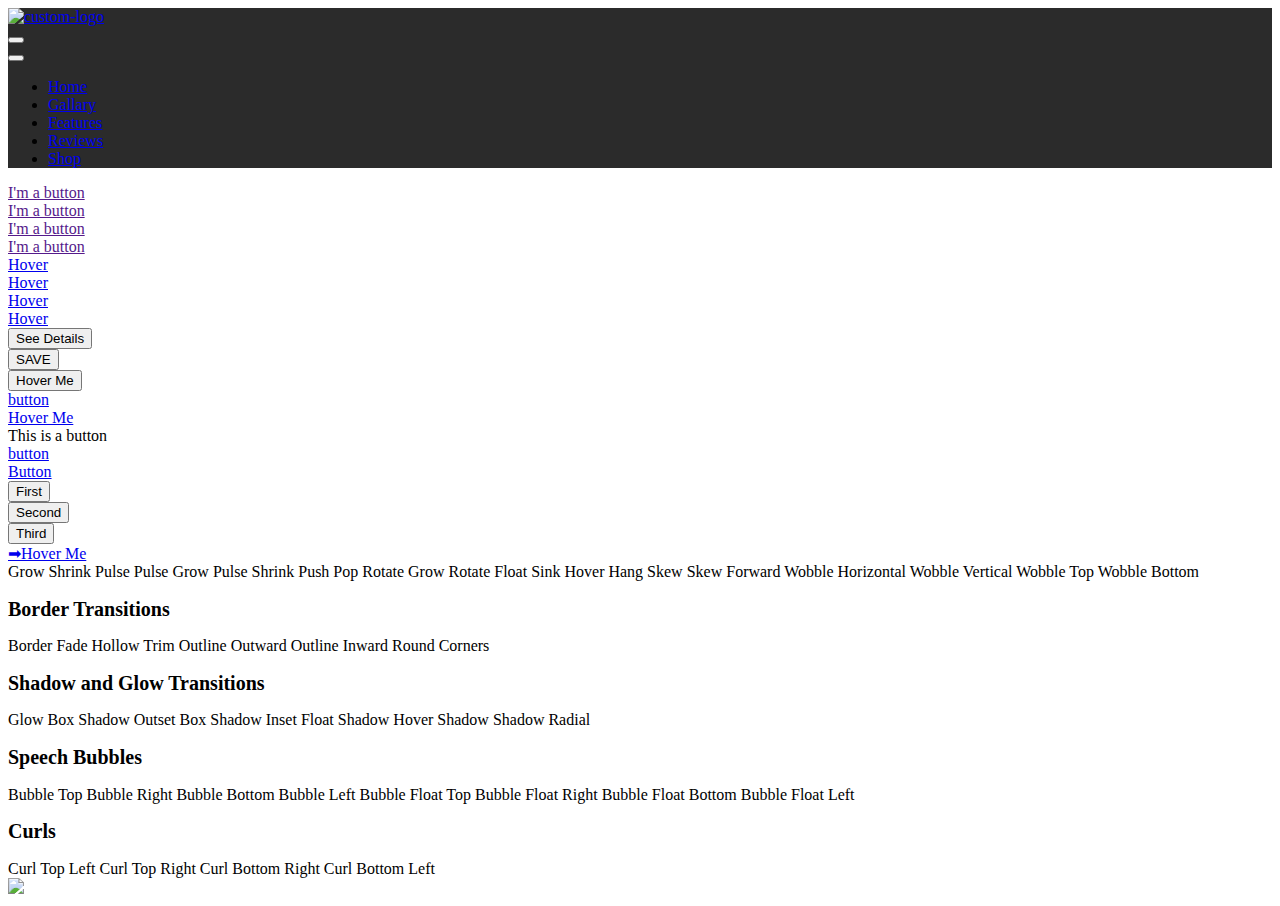
==== button-animations.html @ e6af72fd "Initial Commit" ====
<!DOCTYPE html>
<html lang="en" dir="ltr">
   <head>
      <meta charset="utf-8">
      <meta http-equiv="X-UA-Compatible" content="IE=edge">
      <title>jevelin - Home</title>
      <meta name="description" content="">
      <meta name="viewport" content="width=device-width, initial-scale=1.0, maximum-scale=1.0, user-scalable=no" />
      <meta http-equiv="x-ua-compatible" content="IE=10">
      <link rel="stylesheet" href="css/bootstrap.min.css">
      <link rel="stylesheet" href="css/bootstrap_limitless.min.css">
      <link rel="stylesheet" href="css/layout.min.css">
      <link rel="stylesheet" href="css/components.min.css">
      <link rel="stylesheet" href="css/font/fontawesome/styles.min.css">
      <link href="css/owl.carousel.min.css" rel="stylesheet" type="text/css">
      <link href="css/owl.theme.default.css" rel="stylesheet" type="text/css">
      <link rel="stylesheet" href="css/font/icomoon/styles.css">
      <link rel="stylesheet" href="css/font/flaticons/flaticon.css">
      <link href="css/font/fonts/fonts.css" rel="stylesheet">
      <link rel="stylesheet" href="css/custom.css">
      <link href="https://fonts.googleapis.com/css2?family=Poppins:ital,wght@0,100;0,200;0,300;0,400;0,500;0,600;0,700;0,800;0,900;1,100;1,200;1,300;1,400;1,500;1,600;1,700;1,800;1,900&display=swap" rel="stylesheet">
      <!-- page animation section css start -->
      <link rel="stylesheet" href="css/animation.css">
      <link rel="stylesheet" href="css/normalize.min.css">
      <link rel='stylesheet' href='css/aos.css'>
      <!-- page animation section css end -->
      <script type="text/javascript" src="js/jquery.min.js"></script>
      <script type="text/javascript" src="js/blockui.min.js"></script>
      <script type="text/javascript" src="js/uniform.min.js"></script>
      <script type="text/javascript" src="js/app.js"></script>
      <script type="text/javascript" src="js/jquery.ui.min.js"></script>
      <script type="text/javascript" src="js/bootstrap.bundle.min.js"></script>
      <script type="text/javascript" src="js/jquery.mmenu.min.all.js"></script>
      <script type="text/javascript" src="js/validate.min.js"></script>
      <script type="text/javascript" src="js/bootstrap_multiselect.js"></script>
      <script type="text/javascript" src="js/select2.min.js"></script>
      <script type="text/javascript" src="js/navbar_multiple.js"></script>
      <script type="text/javascript" src="js/navbar_multiple_sticky.js"></script>
      <script type="text/javascript" src="js/owl.carousel.min.js"></script>
      <script src='js/bootstrap-datepicker.js'></script>      
      <link rel="stylesheet" href="css/w3.css">
      <link rel="stylesheet" href="css/button.css">
      <style>
         .navbar {
            background: #2b2b2b;
      }
      h2, h2 span {
        font-size: 20px;
      }
      </style>
   </head>
   <body id="body" class="home_full_bg bg-white">      
      <header class="custom-header" id="custom-header">
         <div class="navbar navbar-expand-lg navbar-sticky border-0 fixed-top">
            <div class="container position-relative">
               <div class="navbar-brand">
                  <a href="#" class="d-inline-block">
                  <img src="images/img/Jevelin_logo_light.png" alt="custom-logo">
                  </a>
               </div>
               <div class="d-lg-none">
                  <button type="button" class="navbar-toggler collapsed" data-toggle="collapse"
                     data-target="#navbar-navigation" aria-expanded="false">
                  <i class="flaticon-menu-1"></i>
                  </button>
               </div>
               <div class="navbar-collapse collapse" id="navbar-navigation">
                  <div class="d-lg-none d-lg-block jb_front_nav_close">
                     <button type="button" class="navbar-toggler collapsed jb_front_nav_close">
                     <i class="flaticon-menu-1"></i>
                     </button>
                  </div>
                  <ul
                     class="p-0 nav navbar-nav ml-sm-auto ml-xl-auto align-items-baseline align-items-md-baseline align-items-lg-center">
                     <li class="nav-item float-left"><a href="javascript:void(0)"
                        class="navbar-nav-link font-semibold position-relative text-white font-small text-green ">Home</a></li>
                     <li class="nav-item float-left"><a href="javascript:void(0)"
                        class="navbar-nav-link font-semibold position-relative  text-white font-small text-green ">Gallary </a></li>
                     <li class="nav-item float-left"><a href="javascript:void(0)"
                        class="navbar-nav-link font-semibold position-relative  text-white font-small text-green ">Features</a></li>
                     <li class="nav-item float-left"><a href="javascript:void(0)"
                        class="navbar-nav-link font-semibold position-relative  text-white font-small text-green ">Reviews</a></li>        
                        <li class="nav-item float-left">
                           <a href="javascript:void(0)"lass="navbar-nav-link font-semibold position-relative  text-white font-small text-green">
                              <span class="border-btn btn-radius text-black font-medium btn-blue pulse">Shop</span>
                           </a>
                        </li>             
                  </ul>
               </div>
            </div>
         </div>
      </header>
      <div class="main_page" id="dashboard-page">
         <!-- main content -->
         <div class="page-content section-spacer">
            <div class="content-wrapper">
              
               <div class="listed-all-classes section-spacer bg-white">
                  <div class="container">
                    <div class="row ">
                       <div class="col-md-6 text-center">
                        <a class="btn btn-border-2 ub-btn" href="">I'm a button</a>
                       </div>
                       <div class="col-md-6 text-center">
                        <a class="btn btn-border-3 ub-btn" href="">I'm a button</a>
                       </div>
                       <div class="col-md-6 text-center">
                        <a class="btn btn-border-4 ub-btn" href="">I'm a button</a>
                       </div>
                       <div class="col-md-6 text-center">
                        <a class="btn btn-border-5 ub-btn" href="">I'm a button</a>
                       </div>
                    </div>
                    <div class="row">
                      <div class="col-md-12">
                        <div class="container">
                           <div class="hover-box">
                             <div class="row">
                               <div class="col-sm-12 col-md-6">
                                 <a class="uc-btn dedcription-btn" href="#">
                                   <span class="name-descripeion">Hover</span>
                                 <div class="btn-icon">
                                  <i class="flaticon-pin-1"></i>             </div>
                                 </a>
                               </div>
                               <div class="col-sm-12 col-md-6">
                                 <a class=" uc-btn dedcription-btn" href="#">
                                   <span class="name-descripeion">Hover</span>
                                 <div class="btn-icon heart">
                                  <i class="flaticon-menu"></i> 
                                 </div>
                               </a>
                            </div>
                            <div class="col-sm-12 col-md-6">
                              <a class="uc-btn dedcription-btn" href="#">
                                <span class="name-descripeion">Hover</span>
                            <div class="btn-icon book">
                              <i class="flaticon-whatsapp-logo-variant"></i>           </div>
                           </a>
                          </div>
                          <div class="col-sm-12 col-md-6">
                            <a class="uc-btn dedcription-btn" href="#">
                              <span class="name-descripeion">Hover</span>
                              <div class="btn-icon brain">
                                <i class="flaticon-wall-clock"></i>            </div>
                            </a>
                          </div>
                             </div>
                           </div>
                         </div>
                      </div>
                    </div>
                    <div class="row my-5">
                       <div class="col-md-12">
                          <button class="btn btn-animat text-center mx-auto"><span>See Details</span></button>
                       </div>
                    </div>
                    <div class="row my-5">
                      <div class="col-md-6 text-center">
                        <button type="submit" class="finbyz-button btn-form-submit text-center mx-auto">
                          SAVE
                        </button>
                      </div>
                      <div class="col-md-6 text-center">
                        <button class="hover-pluse-btn">Hover Me</button>
                      </div>
                      <div class="col-md-6 text-center">
                        <a href="#" class="btn btn-lg bg-fill"><span>button</span></a>
                      </div>
                      <div class="col-md-12 text-center">
                        <a href="#" class="lines-hover hover mx-auto"> 
                          <span class="hover-line hover-line-top"></span>
                          <span class="hover-line hover-line-right"></span>
                          <span class="hover-line hover-line-bottom"></span>
                          <span class="hover-line hover-line-left"></span>
                          Hover Me 
                        </a>
                      </div>
                      <div class="col-md-6 text-center">
                        <a class="bracketbtn">This is a button</a>
                      </div>
                      <div class="col-md-6 text-center">
                        <a href="#" class="btn btn-lg btn-bg-animate"><span>button</span></a>
                      </div>
                      <div class="col-md-12 text-center my-5">
                        <div class="row justify-content-center">
                          <div class="col-md-3">
                            <a href="#" class="border-merge"><span></span>Button</a>
                          </div>
                        </div>
                      </div>
                      <div class="col-md-12 text-center my-5">
                        <div class="row justify-content-center">
                          <div class="col-md-4">
                            <button class="box first">
                              First 
                            </button>
                          </div>
                          <div class="col-md-4">
                            <button class="box first second">
                              Second
                            </button>
                          </div>
                          <div class="col-md-4">
                            <button class="box third">
                              Third
                            </button>
                          </div>
                        </div>
                      </div>
                      <div class="col-md-12 text-center my-5">
                        <div class="row justify-content-center">
                          <div class="col-md-6">
                            <a href="#" class="button-with-arrow">
                              <span>&#10145;</span>Hover Me
                            </a>
                          </div>
                           <div class="col-md-12">
                            <div class="inner-content my-5">
                              <a rel="grow" class="button grow">Grow</a>
                              <a rel="shrink" class="button shrink">Shrink</a>
                              <a rel="pulse" class="button pulse">Pulse</a>
                              <a rel="pulse-grow" class="button pulse-grow">Pulse Grow</a>
                              <a rel="pulse-shrink" class="button pulse-shrink">Pulse Shrink</a>
                              <a rel="push" class="button push">Push</a>
                              <a rel="pop" class="button pop">Pop</a>
                              <a rel="rotate" class="button rotate">Rotate</a>
                              <a rel="grow-rotate" class="button grow-rotate">Grow Rotate</a>
                              <a rel="float" class="button float">Float</a>
                              <a rel="sink" class="button sink">Sink</a>
                              <a rel="hover" class="button hover">Hover</a>
                              <a rel="hang" class="button hang">Hang</a>
                              <a rel="skew" class="button skew">Skew</a>
                              <a rel="skew-forward" class="button skew-forward">Skew Forward</a>
                              <a rel="wobble-horizontal" class="button wobble-horizontal">Wobble Horizontal</a>
                              <a rel="wobble-vertical" class="button wobble-vertical">Wobble Vertical</a>
                              <a rel="wobble-top" class="button wobble-top">Wobble Top</a>
                              <a rel="wobble-bottom" class="button wobble-bottom">Wobble Bottom</a>
                            </div>
                            
                      
                          <div class="inner-content my-5">
                            <h2 class="my-2">Border Transitions</h2>                      
                            <a rel="border-fade" class="button border-fade">Border Fade</a>
                            <a rel="hollow" class="button hollow">Hollow</a>
                            <a rel="trim" class="button trim">Trim</a>
                            <a rel="outline-outward" class="button outline-outward">Outline Outward</a>
                            <a rel="outline-inward" class="button outline-inward">Outline Inward</a>
                            <a rel="round-corners" class="button round-corners">Round Corners</a>
                          </div>

                            
                          <div class="inner-content my-5">
                            <h2 class="my-2">Shadow and Glow Transitions</h2>
                      
                            <a rel="glow" class="button glow">Glow</a>
                            <a rel="box-shadow-outset" class="button box-shadow-outset">Box Shadow Outset</a>
                            <a rel="box-shadow-inset" class="button box-shadow-inset">Box Shadow Inset</a>
                            <a rel="float-shadow" class="button float-shadow">Float Shadow</a>
                            <a rel="hover-shadow" class="button hover-shadow">Hover Shadow</a>
                            <a rel="shadow-radial" class="button shadow-radial">Shadow Radial</a>
                          </div>
                      
                           
                          <div class="innner-content my-5">
                            <h2 class="my-2">Speech Bubbles</h2>
                            
                            <a rel="bubble-top" class="button bubble-top">Bubble Top</a>
                            <a rel="bubble-right" class="button bubble-right">Bubble Right</a>
                            <a rel="bubble-bottom" class="button bubble-bottom">Bubble Bottom</a>
                            <a rel="bubble-left" class="button bubble-left">Bubble Left</a>
                            <a rel="bubble-float-top" class="button bubble-float-top">Bubble Float Top</a>
                            <a rel="bubble-float-right" class="button bubble-float-right">Bubble Float Right</a>
                            <a rel="bubble-float-bottom" class="button bubble-float-bottom">Bubble Float Bottom</a>
                            <a rel="bubble-float-left" class="button bubble-float-left">Bubble Float Left</a>
                          </div>
                      
                      
                          <div class="inner-content my-5">
                            <h2 class="my-2">Curls</h2>
                      
                            <a rel="curl-top-left" class="button curl-top-left">Curl Top Left</a>
                            <a rel="curl-top-right" class="button curl-top-right">Curl Top Right</a>
                            <a rel="curl-bottom-right" class="button curl-bottom-right">Curl Bottom Right</a>
                            <a rel="curl-bottom-left" class="button curl-bottom-left">Curl Bottom Left</a>
                          </div>

                            
                      
                      
                        
                          </div>
                        </div>
                      </div>
                   </div>
                   </div>
               </div>



               </div>
            </div>
         </div>
         <!-- main content -->
      </div>
      <!-- footer section -->
      <div class="custom-footer text-center text-md-left text-lg-left bg-black">
         <div class="footer-copyright pt-3 pb-2 my-4">
            <div class="container">
               <div class="block-content text-center">
                  <div class="footer-logo">
                     <img src="images/img/Jevelin_logo_light.png">
                  </div>
                
                  
               </div>
            </div>
         </div>
      </div>
      <div class="cursor"></div>
      <!-- footer section -->
      <script src='js/cursor.js'></script>
      <script type="text/javascript" src="js/custom.js"></script>
      <!-- page animation section js start -->
      <script type="text/javascript" src="js/animation.js"></script>
      <!-- page animation section js end -->
      <script>
         $('#home-slider').owlCarousel( {
         		loop: true,
         		center: true,
         		items: 1,
         		autoplay: true,
         		dots:true,
             nav:true,
         		autoplayTimeout: 4000,
         		smartSpeed: 450,
           	navText: ['<i class="fa fa-angle-left"></i>','<i class="fa fa-angle-right"></i>'],
         		responsive: {
         			0: {
         				items: 1
         			},
         			768: {
         				items: 1
         			},
         			1170: {
         				items: 1
         			}
         		}
         	});
            AOS.init({
            duration: 1200,
            })
            $('#products').owlCarousel( {
         		loop: true,
         		center: true,
         		items: 3,
         		margin: 30,
         		autoplay: true,
         		dots:true,
             nav:true,
         		autoplayTimeout: 3000,
         		smartSpeed: 450,
           	navText: ['<i class="fa fa-angle-left"></i>','<i class="fa fa-angle-right"></i>'],
         		responsive: {
         			0: {
         				items: 1
         			},
         			768: {
         				items: 2
         			},
         			1170: {
         				items: 3
         			}
         		}
         	});
            
      </script>
      <script>
         // poster frame click event
$(document).on('click','.js-videoPoster',function(ev) {
  ev.preventDefault();
  var $poster = $(this);
  var $wrapper = $poster.closest('.js-videoWrapper');
  videoPlay($wrapper);
});

// play the targeted video (and hide the poster frame)
function videoPlay($wrapper) {
  var $iframe = $wrapper.find('.js-videoIframe');
  var src = $iframe.data('src');
  // hide poster
  $wrapper.addClass('videoWrapperActive');
  // add iframe src in, starting the video
  $iframe.attr('src',src);
}

// stop the targeted/all videos (and re-instate the poster frames)
function videoStop($wrapper) {
  // if we're stopping all videos on page
  if (!$wrapper) {
    var $wrapper = $('.js-videoWrapper');
    var $iframe = $('.js-videoIframe');
  // if we're stopping a particular video
  } else {
    var $iframe = $wrapper.find('.js-videoIframe');
  }
  // reveal poster
  $wrapper.removeClass('videoWrapperActive');
  // remove youtube link, stopping the video from playing in the background
  $iframe.attr('src','');
}
      </script>
   </body>
</html>
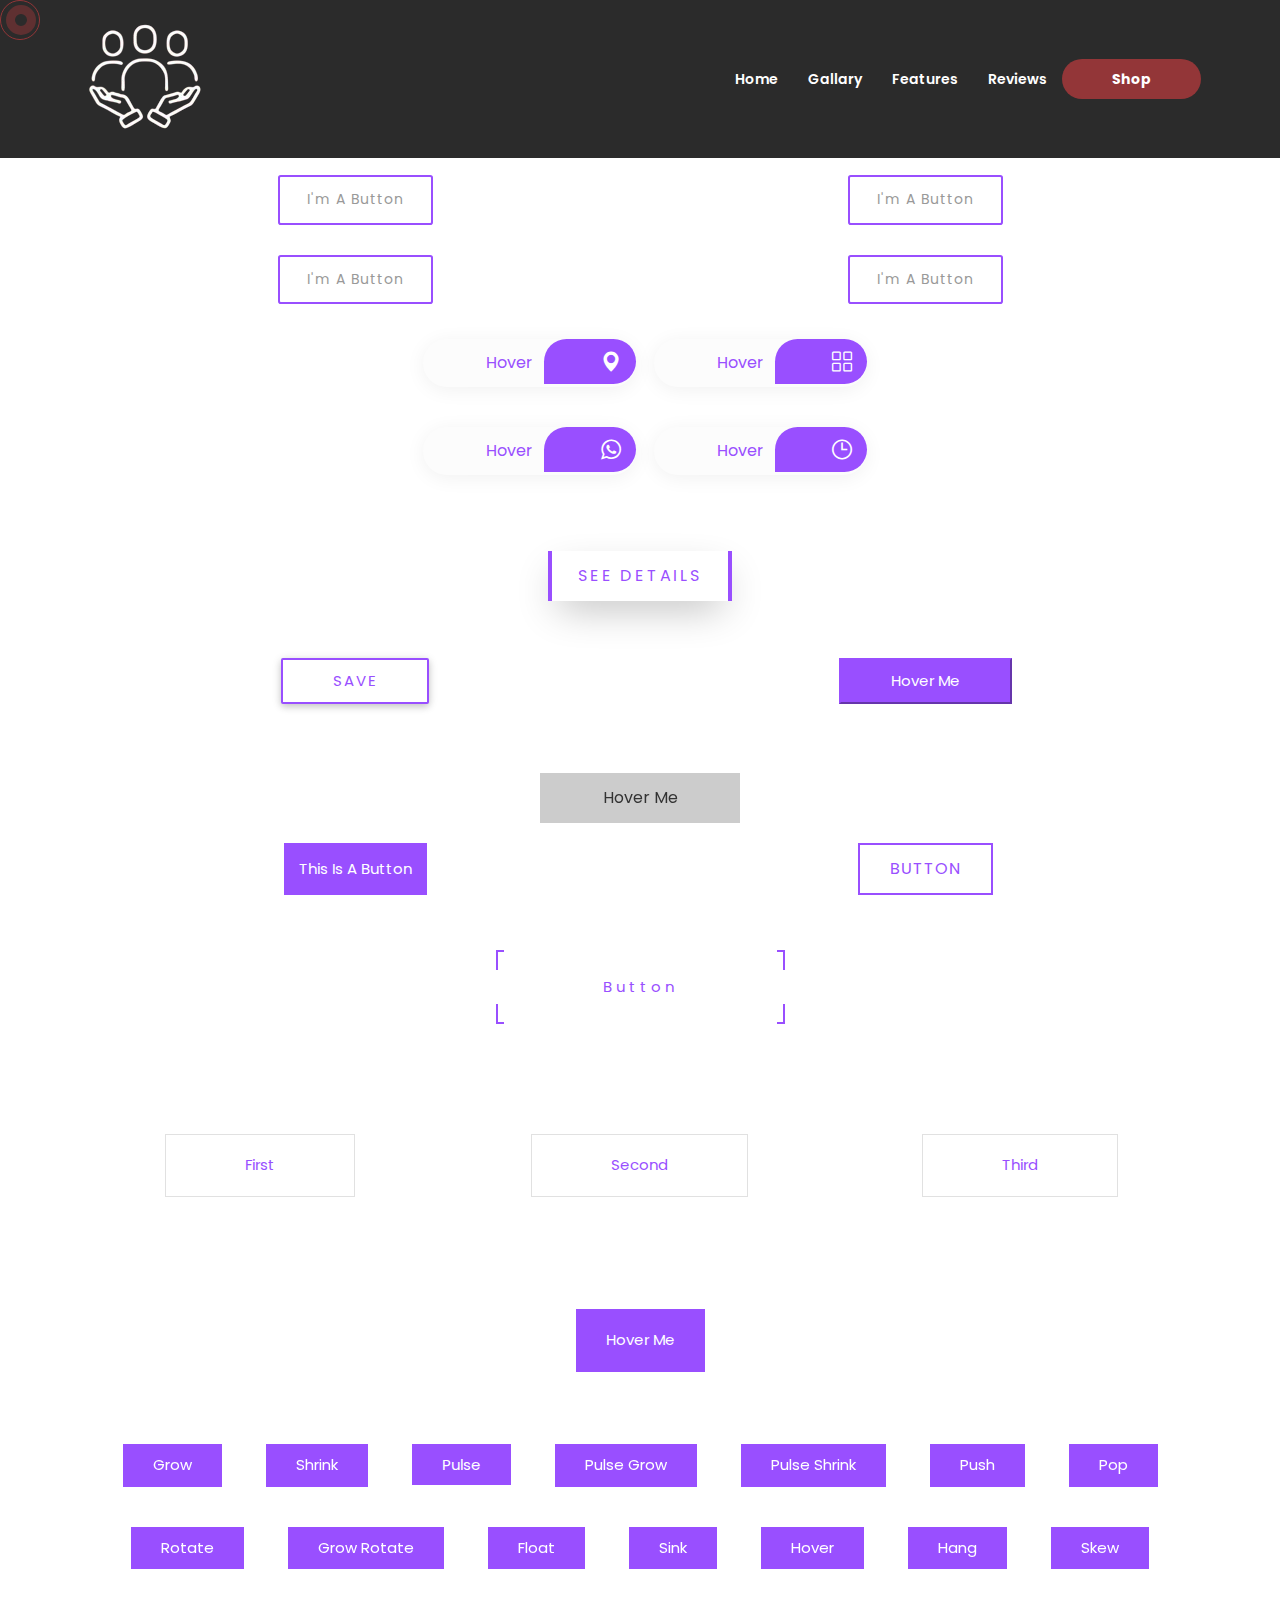
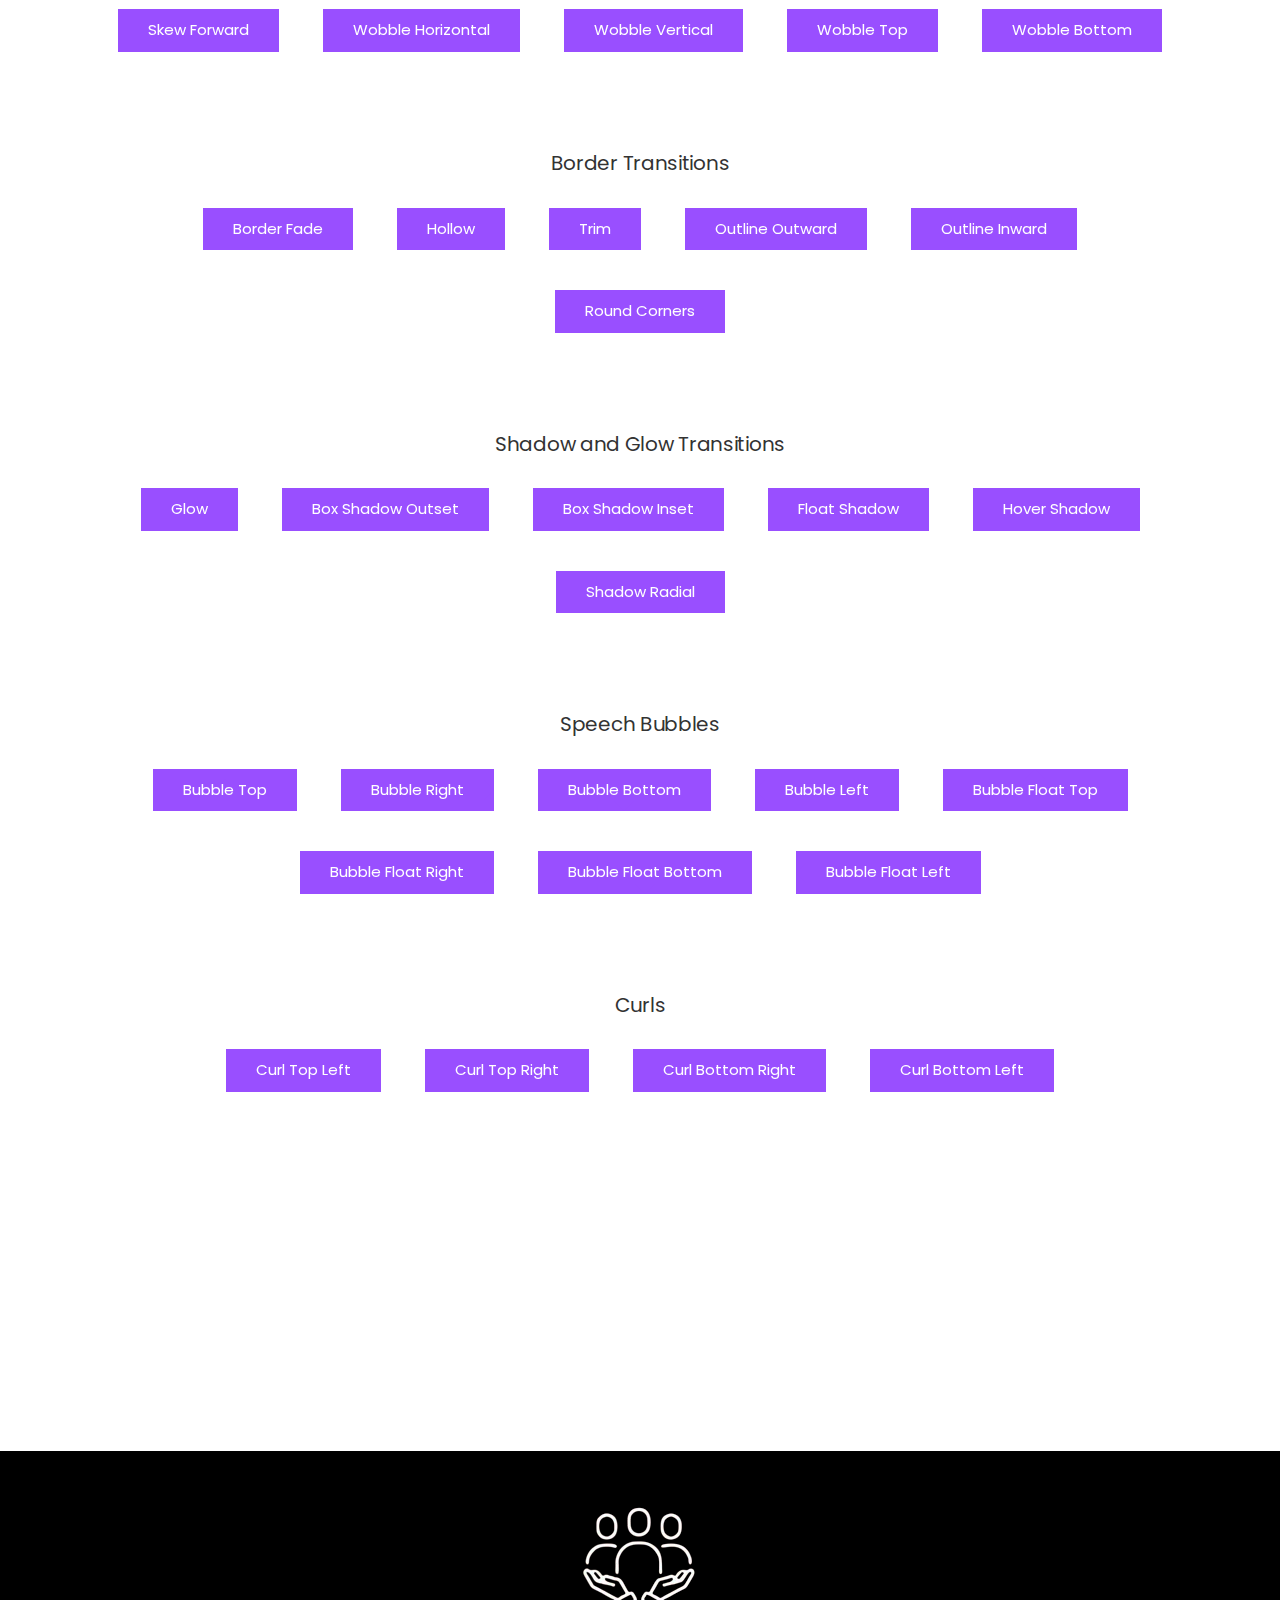
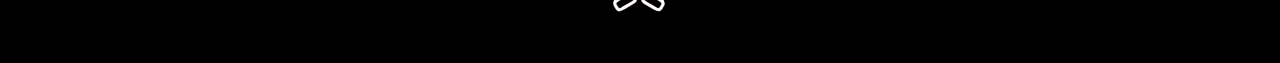
==== commit d9eb4e96: "Review Added, Logo Size Increased" ====
--- a/button-animations.html
+++ b/button-animations.html
@@ -334,7 +334,7 @@
              nav:true,
          		autoplayTimeout: 4000,
          		smartSpeed: 450,
-           	navText: ['<i class="fa fa-angle-left"></i>','<i class="fa fa-angle-right"></i>'],
+           	navText: ['<i class="fa fa-angle-left i-marun"></i>','<i class="fa fa-angle-right i-marun"></i>'],
          		responsive: {
          			0: {
          				items: 1
@@ -360,7 +360,7 @@
              nav:true,
          		autoplayTimeout: 3000,
          		smartSpeed: 450,
-           	navText: ['<i class="fa fa-angle-left"></i>','<i class="fa fa-angle-right"></i>'],
+           	navText: ['<i class="fa fa-angle-left i-marun"></i>','<i class="fa fa-angle-right i-marun"></i>'],
          		responsive: {
          			0: {
          				items: 1
--- a/css/layout.min.css
+++ b/css/layout.min.css
@@ -0,0 +1 @@
+html{display:-ms-flexbox;display:flex;-ms-flex-direction:column;flex-direction:column}body{min-height:100vh;display:-ms-flexbox;display:flex;-ms-flex-direction:column;flex-direction:column;-ms-flex:1;flex:1}.page-content{display:-ms-flexbox;display:flex;-ms-flex-positive:1;flex-grow:1}.content-wrapper{display:-ms-flexbox;display:flex;-ms-flex-direction:column;flex-direction:column;-ms-flex:1;flex:1;overflow:auto}.content{padding:1.25rem 1.25rem;-ms-flex-positive:1;flex-grow:1}.content::after{display:block;clear:both;content:""}.page-title{padding:2rem 0;position:relative}.page-title small{display:inline-block;margin-left:.625rem}.page-title small:before{content:'/';margin-right:.875rem}.page-title small.d-block{margin-left:0}.page-title small.d-block:before{content:none}.page-title .breadcrumb,.page-title small.d-block{margin-left:1.875rem}.page-title h1,.page-title h2,.page-title h3,.page-title h4,.page-title h5,.page-title h6{margin:0}.page-header-content{position:relative;padding:0 1.25rem}.page-header-content[class*=border-bottom-]+.breadcrumb-line{border-top:0}.page-header-light{background-color:#fff;border-bottom:1px solid #ddd}.page-header-light.has-cover{background:url(../../../../../../global_assets/images/backgrounds/seamless.png)}.page-header-dark{background-color:#273246;color:#fff;margin-bottom:1.25rem}.page-header-dark .page-header-content .breadcrumb>li+li:before,.page-header-dark .page-header-content .breadcrumb>li>a,.page-header-dark>.breadcrumb>li+li:before,.page-header-dark>.breadcrumb>li>a{color:rgba(255,255,255,.9)}.page-header-dark .page-header-content .breadcrumb>li>a:focus,.page-header-dark .page-header-content .breadcrumb>li>a:hover,.page-header-dark>.breadcrumb>li>a:focus,.page-header-dark>.breadcrumb>li>a:hover{color:#fff;opacity:1}.page-header-dark .page-header-content .breadcrumb>.active,.page-header-dark>.breadcrumb>.active{color:rgba(255,255,255,.5)}.page-header-dark.has-cover{background:url(../../../../../../global_assets/images/login_cover.jpg);background-size:cover}.sidebar{-ms-flex:0 0 auto;flex:0 0 auto;width:16.875rem;z-index:1040}.sidebar:not(.sidebar-component){position:fixed;top:0;bottom:0;box-sizing:content-box;transition:all ease-in-out .15s}@media screen and (prefers-reduced-motion:reduce){.sidebar:not(.sidebar-component){transition:none}}.sidebar-main,.sidebar-main .sidebar-content,.sidebar-secondary,.sidebar-secondary .sidebar-content{left:-18.5625rem}.sidebar-right,.sidebar-right .sidebar-content{right:-18.5625rem}.sidebar.sidebar-fullscreen{width:100%}.sidebar:not(.sidebar-component) .sidebar-content{position:fixed;top:3.12503rem;bottom:0;width:inherit;overflow-y:scroll;-webkit-overflow-scrolling:touch;transition:left ease-in-out .15s,right ease-in-out .15s}@media screen and (prefers-reduced-motion:reduce){.sidebar:not(.sidebar-component) .sidebar-content{transition:none}}.navbar-lg:first-child~.page-content .sidebar:not(.sidebar-component) .sidebar-content{top:3.37503rem}.navbar-sm:first-child~.page-content .sidebar:not(.sidebar-component) .sidebar-content{top:2.87503rem}.sidebar-mobile-main .sidebar-main{box-shadow:.25rem 0 1rem rgba(0,0,0,.35)}.sidebar-mobile-main .sidebar-main,.sidebar-mobile-main .sidebar-main .sidebar-content{left:0}.sidebar-mobile-secondary .sidebar-secondary{box-shadow:.25rem 0 1rem rgba(0,0,0,.35)}.sidebar-mobile-secondary .sidebar-secondary,.sidebar-mobile-secondary .sidebar-secondary .sidebar-content{left:0}.sidebar-mobile-right .sidebar-right{display:block;box-shadow:-.25rem 0 1rem rgba(0,0,0,.35)}.sidebar-mobile-right .sidebar-right,.sidebar-mobile-right .sidebar-right .sidebar-content{right:0}.sidebar-mobile-component .sidebar-component{display:block}.nav-sidebar{-ms-flex-direction:column;flex-direction:column}.nav-sidebar .nav-item:not(.nav-item-header):first-child{padding-top:.5rem}.nav-sidebar .nav-item:not(.nav-item-header):last-child{padding-bottom:.5rem}.nav-sidebar .nav-item:not(.nav-item-divider){margin-bottom:1px}.nav-sidebar .nav-item:not(.nav-item-divider):last-child{margin-bottom:0}.nav-sidebar>.nav-item>.nav-link{font-weight:500}.nav-sidebar .nav-link{position:relative;display:-ms-flexbox;display:flex;-ms-flex-align:start;align-items:flex-start;padding:.75rem 1.25rem;transition:background-color ease-in-out .15s,color ease-in-out .15s}@media screen and (prefers-reduced-motion:reduce){.nav-sidebar .nav-link{transition:none}}.nav-sidebar .nav-link i{margin-right:1.25rem;margin-top:.12502rem;margin-bottom:.12502rem;top:0}.nav-sidebar .nav-link .badge{transition:background-color ease-in-out .15s,border-color ease-in-out .15s}@media screen and (prefers-reduced-motion:reduce){.nav-sidebar .nav-link .badge{transition:none}}.nav-sidebar .nav-link.disabled,.nav-sidebar .nav-link.disabled:focus,.nav-sidebar .nav-link.disabled:hover{background-color:transparent;opacity:.5}.nav-sidebar .nav-item-header{padding:.75rem 1.25rem;margin-top:.5rem}.nav-sidebar .nav-item-header>i{display:none}.nav-sidebar .nav-item-divider{margin:.5rem 0;height:1px}.nav-item-submenu>.nav-link{padding-right:2.75rem}.nav-item-submenu>.nav-link:after{content:'\e9c7';font-family:icomoon;display:inline-block;font-size:1rem;vertical-align:middle;line-height:1;position:absolute;top:.75rem;margin-top:.12502rem;right:1.25rem;transition:-webkit-transform .25s ease-in-out;transition:transform .25s ease-in-out;transition:transform .25s ease-in-out,-webkit-transform .25s ease-in-out;-webkit-font-smoothing:antialiased;-moz-osx-font-smoothing:grayscale}@media screen and (prefers-reduced-motion:reduce){.nav-item-submenu>.nav-link:after{transition:none}}.nav-item-submenu.nav-item-open>.nav-link:after{-webkit-transform:rotate(90deg);transform:rotate(90deg)}.nav-group-sub{display:none}.nav-group-sub .nav-link{padding:.625rem 1.25rem .625rem 3.5rem}.nav-group-sub .nav-group-sub .nav-link{padding-left:4.75rem}.nav-group-sub .nav-group-sub .nav-group-sub .nav-link{padding-left:6rem}.nav-group-sub .nav-item-submenu>.nav-link:after{top:.625rem}.nav-item-expanded>.nav-group-sub{display:block}.nav-scrollspy .nav-item-open .nav-link:not(.active)+.nav,.nav-scrollspy .nav-link.active+.nav{display:block}.nav-scrollspy .nav-link.active:after{-webkit-transform:rotate(90deg);transform:rotate(90deg)}.nav-sidebar-icons-reverse .nav-link{padding-right:3.5rem}.nav-sidebar-icons-reverse .nav-link i{position:absolute;top:.75rem;right:1.25rem;margin-right:0}.nav-sidebar-icons-reverse .nav-item-submenu .nav-link{padding-right:4.5rem}.nav-sidebar-icons-reverse .nav-item-submenu .nav-link:after{right:3.25rem}.nav-sidebar-icons-reverse .nav-group-sub .nav-link{padding-left:2.5rem}.nav-sidebar-icons-reverse .nav-group-sub .nav-link i{top:.625rem}.nav-sidebar-icons-reverse .nav-group-sub .nav-group-sub .nav-link{padding-left:3.75rem}.nav-sidebar-icons-reverse .nav-group-sub .nav-group-sub .nav-group-sub .nav-link{padding-left:5rem}.nav-sidebar-bordered>.nav-item+.nav-item:not(.nav-item-divider){margin-bottom:0}.sidebar .card:first-child .nav-sidebar-bordered{padding-top:0}.sidebar .card:first-child .nav-sidebar-bordered>.nav-item-header:first-child,.sidebar .card:first-child .nav-sidebar-bordered>.nav-item:first-child{border-top:0}.sidebar .card:last-child .nav-sidebar-bordered{padding-bottom:0}.sidebar .card:last-child .nav-sidebar-bordered>.nav-item-header:last-child,.sidebar .card:last-child .nav-sidebar-bordered>.nav-item:last-child{border-bottom:0}.sidebar-dark .nav-sidebar-bordered>.nav-item{border-top:1px solid rgba(255,255,255,.1)}.sidebar-dark .nav-sidebar-bordered>.nav-item:last-child{border-bottom:1px solid rgba(255,255,255,.1)}.sidebar-dark .nav-sidebar-bordered>.nav-item-header{background-color:rgba(0,0,0,.1);border-top:1px solid rgba(255,255,255,.1);margin:0}.sidebar-light .nav-sidebar-bordered>.nav-item{border-top:1px solid #eee}.sidebar-light .nav-sidebar-bordered>.nav-item:last-child{border-bottom:1px solid #eee}.sidebar-light .nav-sidebar-bordered>.nav-item-header{background-color:#fafafa;border-top:1px solid #eee;margin:0}.sidebar-mobile-toggler{display:-ms-flexbox;display:flex;-ms-flex-pack:justify;justify-content:space-between;-ms-flex-align:center;align-items:center;border-top:1px solid transparent;border-bottom:1px solid transparent}.sidebar-mobile-toggler a{padding:.875rem 1.25rem;transition:all ease-in-out .15s}@media screen and (prefers-reduced-motion:reduce){.sidebar-mobile-toggler a{transition:none}}.navbar-lg:first-child~.page-content .sidebar-mobile-toggler a{padding:1rem 1.25rem}.navbar-sm:first-child~.page-content .sidebar-mobile-toggler a{padding:.75rem 1.25rem}.sidebar-mobile-expand i:last-child:not(:first-child){display:none}.sidebar-fullscreen .sidebar-mobile-expand i:first-child{display:none}.sidebar-fullscreen .sidebar-mobile-expand i:last-child{display:inline-block}.sidebar-dark{background-color:#263238;color:#fff}.sidebar-dark .sidebar-mobile-toggler{color:rgba(255,255,255,.9);border-bottom-color:rgba(255,255,255,.1)}.sidebar-dark .sidebar-mobile-toggler:not([class*=bg-]){background-color:#1e272c}.sidebar-dark .sidebar-mobile-toggler a{color:rgba(255,255,255,.9)}.sidebar-dark .sidebar-mobile-toggler a:hover{color:#fff;background-color:transparent}.sidebar-dark .card-header{border-color:rgba(255,255,255,.1)}.sidebar-dark .nav-sidebar .nav-link,.sidebar-light .card[class*=bg-]:not(.bg-light):not(.bg-white):not(.bg-transparent) .nav-sidebar .nav-link{color:rgba(255,255,255,.9)}.sidebar-dark .nav-sidebar .nav-link:not(.disabled):hover,.sidebar-light .card[class*=bg-]:not(.bg-light):not(.bg-white):not(.bg-transparent) .nav-sidebar .nav-link:not(.disabled):hover{color:#fff;background-color:rgba(0,0,0,.15)}.sidebar-dark .nav-sidebar .nav-item>.nav-link.active,.sidebar-light .card[class*=bg-]:not(.bg-light):not(.bg-white):not(.bg-transparent) .nav-sidebar .nav-item>.nav-link.active{background-color:rgba(0,0,0,.15);color:#fff}.sidebar-dark .nav-sidebar .nav-item-open>.nav-link:not(.disabled),.sidebar-dark .nav-sidebar>.nav-item-expanded:not(.nav-item-open)>.nav-link,.sidebar-light .card[class*=bg-]:not(.bg-light):not(.bg-white):not(.bg-transparent) .nav-sidebar .nav-item-open>.nav-link:not(.disabled),.sidebar-light .card[class*=bg-]:not(.bg-light):not(.bg-white):not(.bg-transparent) .nav-sidebar>.nav-item-expanded:not(.nav-item-open)>.nav-link{background-color:rgba(0,0,0,.15);color:#fff}.sidebar-dark .nav-sidebar>.nav-item-open>.nav-link:not(.disabled),.sidebar-dark .nav-sidebar>.nav-item>.nav-link.active,.sidebar-light .card[class*=bg-]:not(.bg-light):not(.bg-white):not(.bg-transparent) .nav-sidebar>.nav-item-open>.nav-link:not(.disabled),.sidebar-light .card[class*=bg-]:not(.bg-light):not(.bg-white):not(.bg-transparent) .nav-sidebar>.nav-item>.nav-link.active{background-color:#26a69a;color:#fff}.sidebar-dark .nav-sidebar .nav-item-header,.sidebar-light .card[class*=bg-]:not(.bg-light):not(.bg-white):not(.bg-transparent) .nav-sidebar .nav-item-header{color:rgba(255,255,255,.5)}.sidebar-dark .nav-sidebar .nav-item-divider,.sidebar-light .card[class*=bg-]:not(.bg-light):not(.bg-white):not(.bg-transparent) .nav-sidebar .nav-item-divider{background-color:rgba(255,255,255,.1)}.sidebar-dark .nav-sidebar>.nav-item-submenu>.nav-group-sub,.sidebar-light .card[class*=bg-]:not(.bg-light):not(.bg-white):not(.bg-transparent) .nav-sidebar>.nav-item-submenu>.nav-group-sub{background-color:rgba(0,0,0,.15)}.sidebar .card[class*=bg-]:not(.bg-light):not(.bg-white):not(.bg-transparent) .nav-sidebar>.nav-item-open>.nav-link:not(.disabled),.sidebar .card[class*=bg-]:not(.bg-light):not(.bg-white):not(.bg-transparent) .nav-sidebar>.nav-item>.nav-link.active,.sidebar-dark[class*=bg-] .nav-sidebar>.nav-item-open>.nav-link:not(.disabled),.sidebar-dark[class*=bg-] .nav-sidebar>.nav-item>.nav-link.active{background-color:rgba(0,0,0,.3)}.sidebar-light{background-color:#fff;color:#333;border-right:1px solid rgba(0,0,0,.125);background-clip:content-box}.sidebar-light.sidebar-right{border-right:0;border-left:1px solid rgba(0,0,0,.125)}.sidebar-light .nav-sidebar .nav-link{color:rgba(51,51,51,.85)}.sidebar-light .nav-sidebar .nav-link:not(.disabled):hover{color:#333;background-color:#f5f5f5}.sidebar-light .nav-sidebar .nav-item>.nav-link.active{background-color:#f5f5f5;color:#333}.sidebar-light .nav-sidebar .nav-item-open>.nav-link:not(.disabled),.sidebar-light .nav-sidebar>.nav-item-expanded:not(.nav-item-open)>.nav-link{background-color:#f5f5f5;color:#333}.sidebar-light .nav-sidebar>.nav-item-open>.nav-link:not(.disabled),.sidebar-light .nav-sidebar>.nav-item>.nav-link.active{background-color:#f5f5f5;color:#333}.sidebar-light .nav-sidebar .nav-item-header{color:rgba(51,51,51,.5)}.sidebar-light .nav-sidebar .nav-item-divider{background-color:rgba(0,0,0,.125)}.sidebar-light .nav-sidebar>.nav-item-submenu>.nav-group-sub{background-color:transparent}.sidebar-light .sidebar-mobile-toggler{color:rgba(51,51,51,.8);border-bottom-color:rgba(0,0,0,.125)}.sidebar-light .sidebar-mobile-toggler:not([class*=bg-]){background-color:#f5f5f5}.sidebar-light .sidebar-mobile-toggler a{color:rgba(51,51,51,.8)}.sidebar-light .sidebar-mobile-toggler a:hover{color:#333;background-color:transparent}.sidebar-light .sidebar-mobile-toggler[class*=bg-]:not(.bg-white):not(.bg-light):not(.bg-transparent){color:rgba(255,255,255,.9);border-bottom-color:rgba(255,255,255,.1)}.sidebar-light .sidebar-mobile-toggler[class*=bg-]:not(.bg-white):not(.bg-light):not(.bg-transparent) a{color:rgba(255,255,255,.9)}.sidebar-light .sidebar-mobile-toggler[class*=bg-]:not(.bg-white):not(.bg-light):not(.bg-transparent) a:hover{color:#fff;background-color:transparent}.sidebar-component{display:none;width:100%;border:1px solid transparent;border-radius:.1875rem;box-shadow:0 1px 2px rgba(0,0,0,.05)}.sidebar-component.sidebar-dark{border-color:rgba(255,255,255,.1)}.sidebar-component.sidebar-light{border-color:rgba(0,0,0,.125)}@media (min-width:768px){.sidebar-xs .sidebar-main{width:3.5rem}.sidebar-xs .sidebar-main .sidebar-content::-webkit-scrollbar{width:0!important}.sidebar-xs .sidebar-main .card-title,.sidebar-xs .sidebar-main .card:not(.card-sidebar-mobile){display:none}.sidebar-xs .sidebar-main .card-header h6+.header-elements{padding-top:.22117rem;padding-bottom:.22117rem}.sidebar-xs .sidebar-main .card-header h5+.header-elements{padding-top:.31733rem;padding-bottom:.31733rem}.sidebar-xs .sidebar-main .nav-sidebar>.nav-item{position:relative;margin:0}.sidebar-xs .sidebar-main .nav-sidebar>.nav-item>.nav-link{-ms-flex-pack:center;justify-content:center;padding-left:0;padding-right:0}.sidebar-xs .sidebar-main .nav-sidebar>.nav-item>.nav-link>i{position:static;margin-left:0;margin-right:0;display:block;padding-bottom:1px}.sidebar-xs .sidebar-main .nav-sidebar>.nav-item>.nav-link>span{display:none}.sidebar-xs .sidebar-main .nav-sidebar>.nav-item-submenu:focus>.nav-group-sub,.sidebar-xs .sidebar-main .nav-sidebar>.nav-item-submenu:hover>.nav-group-sub{display:block!important}.sidebar-xs .sidebar-main .nav-sidebar>.nav-item-submenu>.nav-group-sub{position:absolute;top:-.5rem;right:-16.875rem;width:16.875rem;display:none;z-index:1000;box-shadow:0 .25rem .5rem rgba(0,0,0,.1);border-top-right-radius:.1875rem;border-bottom-right-radius:.1875rem}.sidebar-xs .sidebar-main .nav-sidebar>.nav-item-submenu>.nav-group-sub[data-submenu-title]:before{content:attr(data-submenu-title);display:block;padding:.75rem 1.25rem;padding-bottom:0;margin-top:.5rem;opacity:.5}.sidebar-xs .sidebar-main .nav-sidebar>.nav-item-submenu>.nav-link:after{content:none}.sidebar-xs .sidebar-main .nav-sidebar .nav-group-sub .nav-link{padding-left:1.25rem}.sidebar-xs .sidebar-main .nav-sidebar .nav-group-sub .nav-group-sub .nav-link{padding-left:2.25rem}.sidebar-xs .sidebar-main .nav-sidebar .nav-group-sub .nav-group-sub .nav-group-sub .nav-link{padding-left:3.5rem}.sidebar-xs .sidebar-main .nav-sidebar>.nav-item-header{padding:0;text-align:center}.sidebar-xs .sidebar-main .nav-sidebar>.nav-item-header>i{display:block;top:0;padding:.75rem 1.25rem;margin-top:.12502rem;margin-bottom:.12502rem}.sidebar-xs .sidebar-main .nav-sidebar>.nav-item-header>div{display:none}.sidebar-xs .sidebar-main .nav-sidebar>.nav-item-open>.nav-group-sub{display:none!important}.sidebar-xs .sidebar-main .nav-sidebar>.nav-item:focus>.nav-link.disabled+.nav-group-sub,.sidebar-xs .sidebar-main .nav-sidebar>.nav-item:focus>.nav-link.disabled>span,.sidebar-xs .sidebar-main .nav-sidebar>.nav-item:hover>.nav-link.disabled+.nav-group-sub,.sidebar-xs .sidebar-main .nav-sidebar>.nav-item:hover>.nav-link.disabled>span{display:none!important}.sidebar-xs .sidebar-main .sidebar-user .card-body{padding-left:0;padding-right:0}.sidebar-xs .sidebar-main .sidebar-user .media{-ms-flex-pack:center;justify-content:center}.sidebar-xs .sidebar-main .sidebar-user .media>div:not(:first-child){display:none!important}.sidebar-xs .sidebar-main .sidebar-user .media>div:first-child{margin:0!important}.sidebar-xs .sidebar-main .nav-item-submenu-reversed .nav-group-sub{top:auto!important;bottom:0}.sidebar-xs .sidebar-main.sidebar-dark .nav-sidebar>.nav-item:not(.nav-item-open):hover>.nav-link:not(.active):not(.disabled){color:#fff;background-color:rgba(0,0,0,.15)}.sidebar-xs .sidebar-main.sidebar-dark .nav-sidebar>.nav-item-submenu>.nav-group-sub{background-color:#304047;border-left:1px solid rgba(255,255,255,.1)}.sidebar-xs .sidebar-main.sidebar-light .nav-sidebar>.nav-item:not(.nav-item-open):hover>.nav-link:not(.active):not(.disabled){color:#333;background-color:#f5f5f5}.sidebar-xs .sidebar-main.sidebar-light .nav-sidebar>.nav-item-submenu>.nav-group-sub{background-color:#fcfcfc;border:1px solid rgba(0,0,0,.125)}.sidebar-xs .sidebar-main.sidebar-fixed{z-index:1029}.sidebar-xs .sidebar-main.sidebar-fixed .nav-sidebar>.nav-item-submenu:focus>.nav-group-sub,.sidebar-xs .sidebar-main.sidebar-fixed .nav-sidebar>.nav-item-submenu:hover>.nav-group-sub{position:fixed;left:3.5rem;top:3.12503rem;bottom:0;width:16.875rem;overflow-y:auto;border-radius:0}.sidebar-xs .navbar-lg:first-child~.page-content .sidebar-fixed.sidebar-main .nav-sidebar>.nav-item-submenu:focus>.nav-group-sub,.sidebar-xs .navbar-lg:first-child~.page-content .sidebar-fixed.sidebar-main .nav-sidebar>.nav-item-submenu:hover>.nav-group-sub{top:3.37503rem}.sidebar-xs .navbar-sm:first-child~.page-content .sidebar-fixed.sidebar-main .nav-sidebar>.nav-item-submenu:focus>.nav-group-sub,.sidebar-xs .navbar-sm:first-child~.page-content .sidebar-fixed.sidebar-main .nav-sidebar>.nav-item-submenu:hover>.nav-group-sub{top:2.87503rem}}@media (min-width:576px){.sidebar-expand-sm.sidebar-main{z-index:99;box-shadow:none}.sidebar-expand-sm.sidebar-main .sidebar-content{left:0}.sidebar-expand-sm.sidebar-secondary{z-index:98;box-shadow:none}.sidebar-expand-sm.sidebar-secondary .sidebar-content{left:0}.sidebar-expand-sm.sidebar-right{z-index:97;box-shadow:none}.sidebar-expand-sm.sidebar-right .sidebar-content{right:0}.sidebar-expand-sm.sidebar-component{z-index:96}.sidebar-expand-sm:not(.sidebar-component){position:static;transition:none}}@media screen and (min-width:576px) and (prefers-reduced-motion:reduce){.sidebar-expand-sm:not(.sidebar-component){transition:none}}@media (min-width:576px){.sidebar-expand-sm:not(.sidebar-component):not(.sidebar-fixed) .sidebar-content{position:static;overflow:visible;width:auto}.sidebar-expand-sm.sidebar-dark:not(.sidebar-component)+.sidebar-dark:not(.sidebar-component){border-left:1px solid rgba(255,255,255,.1)}.sidebar-expand-sm .sidebar-mobile-toggler{display:none}.sidebar-expand-sm.sidebar-fullscreen{width:16.875rem}.sidebar-component-hidden .sidebar-expand-sm.sidebar-component,.sidebar-main-hidden .sidebar-expand-sm.sidebar-main,.sidebar-mobile-right .sidebar-expand-sm.sidebar-right,.sidebar-secondary-hidden .sidebar-expand-sm.sidebar-secondary{display:none}.sidebar-expand-sm.sidebar-right{display:none}.sidebar-right-visible .sidebar-expand-sm.sidebar-right{display:block}.sidebar-expand-sm.sidebar-component{display:block;width:16.875rem}.sidebar-expand-sm.sidebar-component-left{margin-right:1.25rem}.sidebar-expand-sm.sidebar-component-right{margin-left:1.25rem}}@media (max-width:575.98px){.sidebar-expand-sm:not(.sidebar-component){border:0}}@media (min-width:768px){.sidebar-expand-md.sidebar-main{z-index:99;box-shadow:none}.sidebar-expand-md.sidebar-main .sidebar-content{left:0}.sidebar-expand-md.sidebar-secondary{z-index:98;box-shadow:none}.sidebar-expand-md.sidebar-secondary .sidebar-content{left:0}.sidebar-expand-md.sidebar-right{z-index:97;box-shadow:none}.sidebar-expand-md.sidebar-right .sidebar-content{right:0}.sidebar-expand-md.sidebar-component{z-index:96}.sidebar-expand-md:not(.sidebar-component){position:static;transition:none}}@media screen and (min-width:768px) and (prefers-reduced-motion:reduce){.sidebar-expand-md:not(.sidebar-component){transition:none}}@media (min-width:768px){.sidebar-expand-md:not(.sidebar-component):not(.sidebar-fixed) .sidebar-content{position:static;overflow:visible;width:auto}.sidebar-expand-md.sidebar-dark:not(.sidebar-component)+.sidebar-dark:not(.sidebar-component){border-left:1px solid rgba(255,255,255,.1)}.sidebar-expand-md .sidebar-mobile-toggler{display:none}.sidebar-expand-md.sidebar-fullscreen{width:16.875rem}.sidebar-component-hidden .sidebar-expand-md.sidebar-component,.sidebar-main-hidden .sidebar-expand-md.sidebar-main,.sidebar-mobile-right .sidebar-expand-md.sidebar-right,.sidebar-secondary-hidden .sidebar-expand-md.sidebar-secondary{display:none}.sidebar-expand-md.sidebar-right{display:none}.sidebar-right-visible .sidebar-expand-md.sidebar-right{display:block}.sidebar-expand-md.sidebar-component{display:block;width:16.875rem}.sidebar-expand-md.sidebar-component-left{margin-right:1.25rem}.sidebar-expand-md.sidebar-component-right{margin-left:1.25rem}}@media (max-width:767.98px){.sidebar-expand-md:not(.sidebar-component){border:0}}@media (min-width:992px){.sidebar-expand-lg.sidebar-main{z-index:99;box-shadow:none}.sidebar-expand-lg.sidebar-main .sidebar-content{left:0}.sidebar-expand-lg.sidebar-secondary{z-index:98;box-shadow:none}.sidebar-expand-lg.sidebar-secondary .sidebar-content{left:0}.sidebar-expand-lg.sidebar-right{z-index:97;box-shadow:none}.sidebar-expand-lg.sidebar-right .sidebar-content{right:0}.sidebar-expand-lg.sidebar-component{z-index:96}.sidebar-expand-lg:not(.sidebar-component){position:static;transition:none}}@media screen and (min-width:992px) and (prefers-reduced-motion:reduce){.sidebar-expand-lg:not(.sidebar-component){transition:none}}@media (min-width:992px){.sidebar-expand-lg:not(.sidebar-component):not(.sidebar-fixed) .sidebar-content{position:static;overflow:visible;width:auto}.sidebar-expand-lg.sidebar-dark:not(.sidebar-component)+.sidebar-dark:not(.sidebar-component){border-left:1px solid rgba(255,255,255,.1)}.sidebar-expand-lg .sidebar-mobile-toggler{display:none}.sidebar-expand-lg.sidebar-fullscreen{width:16.875rem}.sidebar-component-hidden .sidebar-expand-lg.sidebar-component,.sidebar-main-hidden .sidebar-expand-lg.sidebar-main,.sidebar-mobile-right .sidebar-expand-lg.sidebar-right,.sidebar-secondary-hidden .sidebar-expand-lg.sidebar-secondary{display:none}.sidebar-expand-lg.sidebar-right{display:none}.sidebar-right-visible .sidebar-expand-lg.sidebar-right{display:block}.sidebar-expand-lg.sidebar-component{display:block;width:16.875rem}.sidebar-expand-lg.sidebar-component-left{margin-right:1.25rem}.sidebar-expand-lg.sidebar-component-right{margin-left:1.25rem}}@media (max-width:991.98px){.sidebar-expand-lg:not(.sidebar-component){border:0}}@media (min-width:1200px){.sidebar-expand-xl.sidebar-main{z-index:99;box-shadow:none}.sidebar-expand-xl.sidebar-main .sidebar-content{left:0}.sidebar-expand-xl.sidebar-secondary{z-index:98;box-shadow:none}.sidebar-expand-xl.sidebar-secondary .sidebar-content{left:0}.sidebar-expand-xl.sidebar-right{z-index:97;box-shadow:none}.sidebar-expand-xl.sidebar-right .sidebar-content{right:0}.sidebar-expand-xl.sidebar-component{z-index:96}.sidebar-expand-xl:not(.sidebar-component){position:static;transition:none}}@media screen and (min-width:1200px) and (prefers-reduced-motion:reduce){.sidebar-expand-xl:not(.sidebar-component){transition:none}}@media (min-width:1200px){.sidebar-expand-xl:not(.sidebar-component):not(.sidebar-fixed) .sidebar-content{position:static;overflow:visible;width:auto}.sidebar-expand-xl.sidebar-dark:not(.sidebar-component)+.sidebar-dark:not(.sidebar-component){border-left:1px solid rgba(255,255,255,.1)}.sidebar-expand-xl .sidebar-mobile-toggler{display:none}.sidebar-expand-xl.sidebar-fullscreen{width:16.875rem}.sidebar-component-hidden .sidebar-expand-xl.sidebar-component,.sidebar-main-hidden .sidebar-expand-xl.sidebar-main,.sidebar-mobile-right .sidebar-expand-xl.sidebar-right,.sidebar-secondary-hidden .sidebar-expand-xl.sidebar-secondary{display:none}.sidebar-expand-xl.sidebar-right{display:none}.sidebar-right-visible .sidebar-expand-xl.sidebar-right{display:block}.sidebar-expand-xl.sidebar-component{display:block;width:16.875rem}.sidebar-expand-xl.sidebar-component-left{margin-right:1.25rem}.sidebar-expand-xl.sidebar-component-right{margin-left:1.25rem}}@media (max-width:1199.98px){.sidebar-expand-xl:not(.sidebar-component){border:0}}.sidebar-expand.sidebar-main{z-index:99;box-shadow:none}.sidebar-expand.sidebar-main .sidebar-content{left:0}.sidebar-expand.sidebar-secondary{z-index:98;box-shadow:none}.sidebar-expand.sidebar-secondary .sidebar-content{left:0}.sidebar-expand.sidebar-right{z-index:97;box-shadow:none}.sidebar-expand.sidebar-right .sidebar-content{right:0}.sidebar-expand.sidebar-component{z-index:96}.sidebar-expand:not(.sidebar-component){position:static;transition:none}@media screen and (prefers-reduced-motion:reduce){.sidebar-expand:not(.sidebar-component){transition:none}}.sidebar-expand:not(.sidebar-component):not(.sidebar-fixed) .sidebar-content{position:static;overflow:visible;width:auto}.sidebar-expand.sidebar-dark:not(.sidebar-component)+.sidebar-dark:not(.sidebar-component){border-left:1px solid rgba(255,255,255,.1)}.sidebar-expand .sidebar-mobile-toggler{display:none}.sidebar-expand.sidebar-fullscreen{width:16.875rem}.sidebar-component-hidden .sidebar-expand.sidebar-component,.sidebar-main-hidden .sidebar-expand.sidebar-main,.sidebar-mobile-right .sidebar-expand.sidebar-right,.sidebar-secondary-hidden .sidebar-expand.sidebar-secondary{display:none}.sidebar-expand.sidebar-right{display:none}.sidebar-right-visible .sidebar-expand.sidebar-right{display:block}.sidebar-expand.sidebar-component{display:block;width:16.875rem}.sidebar-expand.sidebar-component-left{margin-right:1.25rem}.sidebar-expand.sidebar-component-right{margin-left:1.25rem}.sidebar-expand:not(.sidebar-component){border:0}.sidebar:not(.bg-transparent) .card{border-width:0;margin-bottom:0;border-radius:0;box-shadow:none}.sidebar:not(.bg-transparent) .card .card{border-width:1px}.sidebar:not(.bg-transparent) .card:not([class*=bg-]):not(.fixed-top){background-color:transparent}.sidebar .card-footer{border-bottom:1px solid rgba(0,0,0,.125)}.sidebar .row:not(.no-gutters){margin-left:-.3125rem;margin-right:-.3125rem}.sidebar .row:not(.no-gutters) [class*=col]{padding-left:.3125rem;padding-right:.3125rem}.sidebar .form-group:last-child{margin-bottom:0}.sidebar .nav-tabs .nav-item:first-child .nav-link{border-left:0}.sidebar .nav-tabs .nav-item:last-child .nav-link{border-right:0}.sidebar .nav-tabs .nav-link{border-top:0;border-bottom-width:0}.sidebar .nav-tabs .nav-link.active{border-bottom-color:transparent}.sidebar-dark .nav-tabs{background-color:#1e272c;border-bottom-color:rgba(255,255,255,.1)}.sidebar-dark .nav-tabs .nav-link{color:rgba(255,255,255,.9)}.sidebar-dark .nav-tabs .nav-link:focus,.sidebar-dark .nav-tabs .nav-link:hover{color:#fff}.sidebar-dark .nav-tabs .nav-link.active{color:#fff}.sidebar-dark .nav-tabs:not(.nav-tabs-bottom) .nav-link.active{background-color:#263238;border-color:rgba(255,255,255,.1)}.sidebar-dark .nav-tabs .nav-item.show .nav-link:not(.active){color:#fff}.sidebar-light .nav-tabs{background-color:#f5f5f5;border-bottom-color:rgba(0,0,0,.125)}.sidebar-light .nav-tabs .nav-link:focus,.sidebar-light .nav-tabs .nav-link:hover{color:#333}.sidebar-light .nav-tabs .nav-link.active{color:#333}.sidebar-light .nav-tabs:not(.nav-tabs-bottom) .nav-link.active{background-color:#fff}.row-tile div[class*=col] .btn{border-radius:0}.row-tile div[class*=col]:first-child .btn:first-child{border-top-left-radius:.1875rem}.row-tile div[class*=col]:first-child .btn:last-child{border-bottom-left-radius:.1875rem}.row-tile div[class*=col]:last-child .btn:first-child{border-top-right-radius:.1875rem}.row-tile div[class*=col]:last-child .btn:last-child{border-bottom-right-radius:.1875rem}.row-tile div[class*=col] .btn+.btn{border-top:0}.row-tile div[class*=col]+div[class*=col] .btn{border-left:0}.layout-boxed-bg{background:url(../../../../../../global_assets/images/backgrounds/boxed_bg.png) repeat}.layout-boxed{box-shadow:-4px 2px 4px rgba(0,0,0,.15),4px 2px 4px rgba(0,0,0,.15)}@media (min-width:992px){.layout-boxed,.layout-boxed>.navbar{width:992px;margin-left:auto;margin-right:auto}}@media (min-width:1200px){.layout-boxed,.layout-boxed>.navbar{width:1200px}}.layout-boxed .page-content{background-color:#f5f5f5}@m